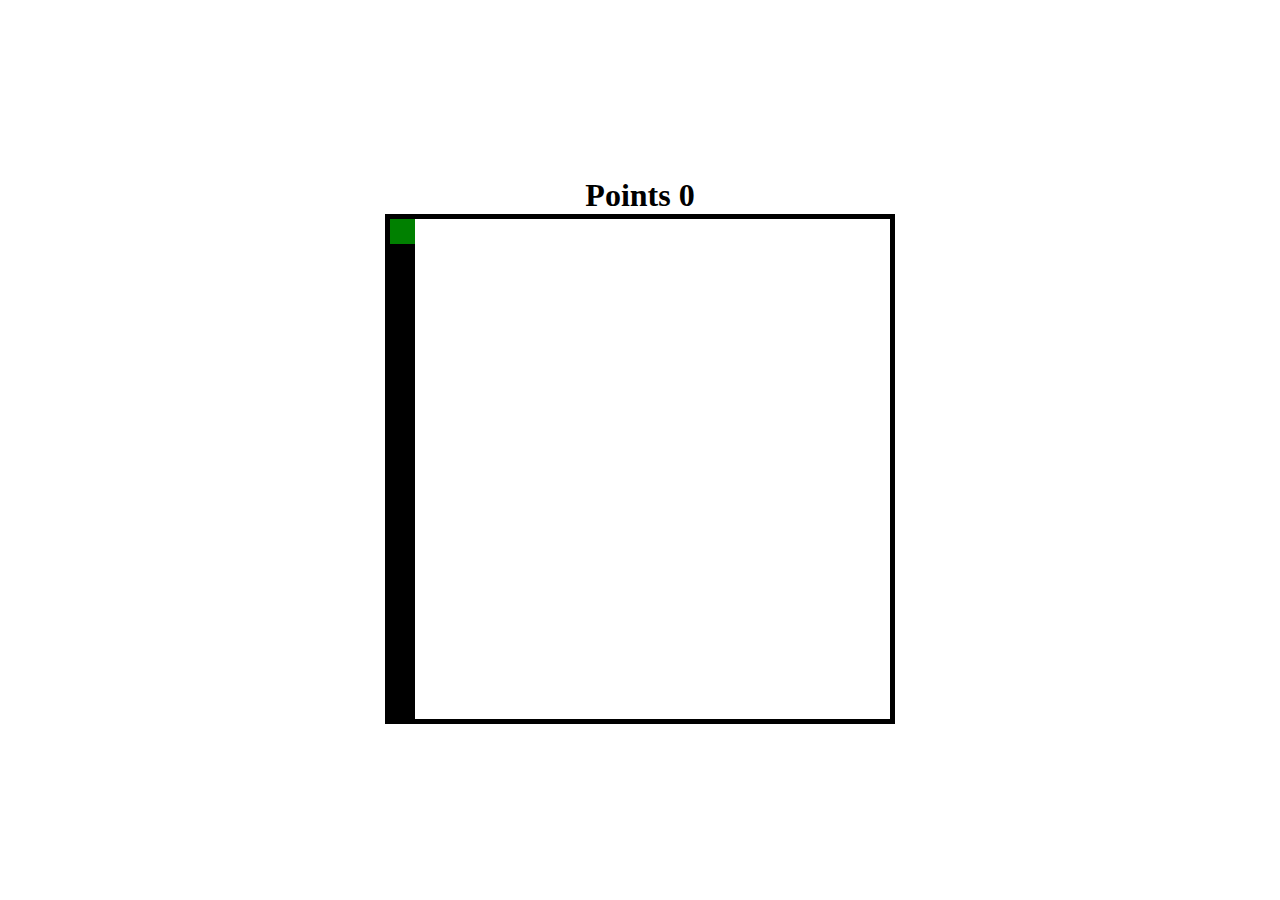
==== Task7/index.html @ 16515417 "Add files via upload" ====
<!DOCTYPE html>
<html lang="en">
<head>
    <meta charset="UTF-8">
    <meta http-equiv="X-UA-Compatible" content="IE=edge">
    <meta name="viewport" content="width=device-width, initial-scale=1.0">
    <title>Document</title>
    <link rel="stylesheet" href="style.css">
</head>
<body>
    <div class="wrapper">
        <h1>Points 0</h1>
        <div class="maze-field">
            <div id="player"></div>
        </div>
    </div>
    <script src="script.js"></script>
</body>
</html>
---- Task7/style.css ----
* {
    /* Почему не добавили box-sizing: border-box? */
    padding: 0;
    margin: 0;
}
html, body {
    /* vh - это... */
    height: 100vh;
}
.wrapper {
    width: 100%;
    height: 100%;
    display: flex;
    align-items: center;
    justify-content: center;
    /* flex-direction - это ... */
    flex-direction: column;
}
.maze-field {
    width: 500px;
    height: 500px;
    border: 5px solid black; 
    /* Почему мы ставим position: relative? */
    position: relative;
}
.maze-block {
    width: 25px;
    height: 25px;
    background-color: black;
    /* Почему мы ставим position: absolute? */
    position: absolute;
}
#player {
    width: 25px;
    height: 25px;
    background-color: green;
    /* Почему мы ставим position: absolute? */
    position: absolute;
}
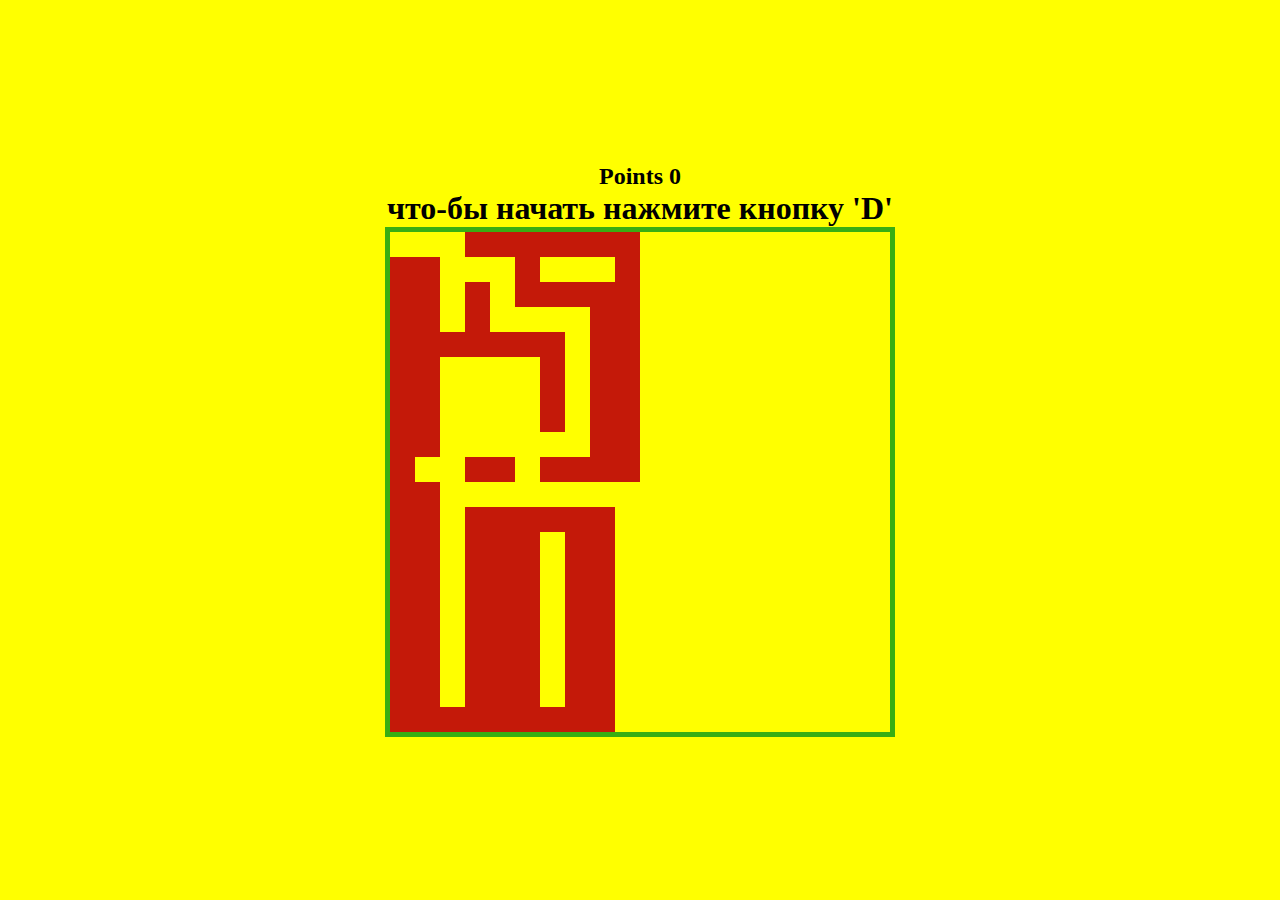
==== commit 21c0a206: "Add files via upload" ====
--- a/Task7/index.html
+++ b/Task7/index.html
@@ -9,7 +9,8 @@
 </head>
 <body>
     <div class="wrapper">
-        <h1>Points 0</h1>
+        <h2>Points 0</h2>
+        <h1>что-бы начать нажмите кнопку 'D'</h1>
         <div class="maze-field">
             <div id="player"></div>
         </div>
--- a/Task7/style.css
+++ b/Task7/style.css
@@ -6,6 +6,7 @@
 html, body {
     /* vh - это... */
     height: 100vh;
+    background-color: yellow;
 }
 .wrapper {
     width: 100%;
@@ -19,21 +20,21 @@
 .maze-field {
     width: 500px;
     height: 500px;
-    border: 5px solid black; 
+    border: 5px solid rgb(57, 174, 18); 
     /* Почему мы ставим position: relative? */
     position: relative;
 }
 .maze-block {
     width: 25px;
     height: 25px;
-    background-color: black;
+    background-color: rgb(196, 25, 9);
     /* Почему мы ставим position: absolute? */
     position: absolute;
 }
 #player {
     width: 25px;
     height: 25px;
-    background-color: green;
+    background-color: rgb(165, 42, 102);
     /* Почему мы ставим position: absolute? */
     position: absolute;
 }